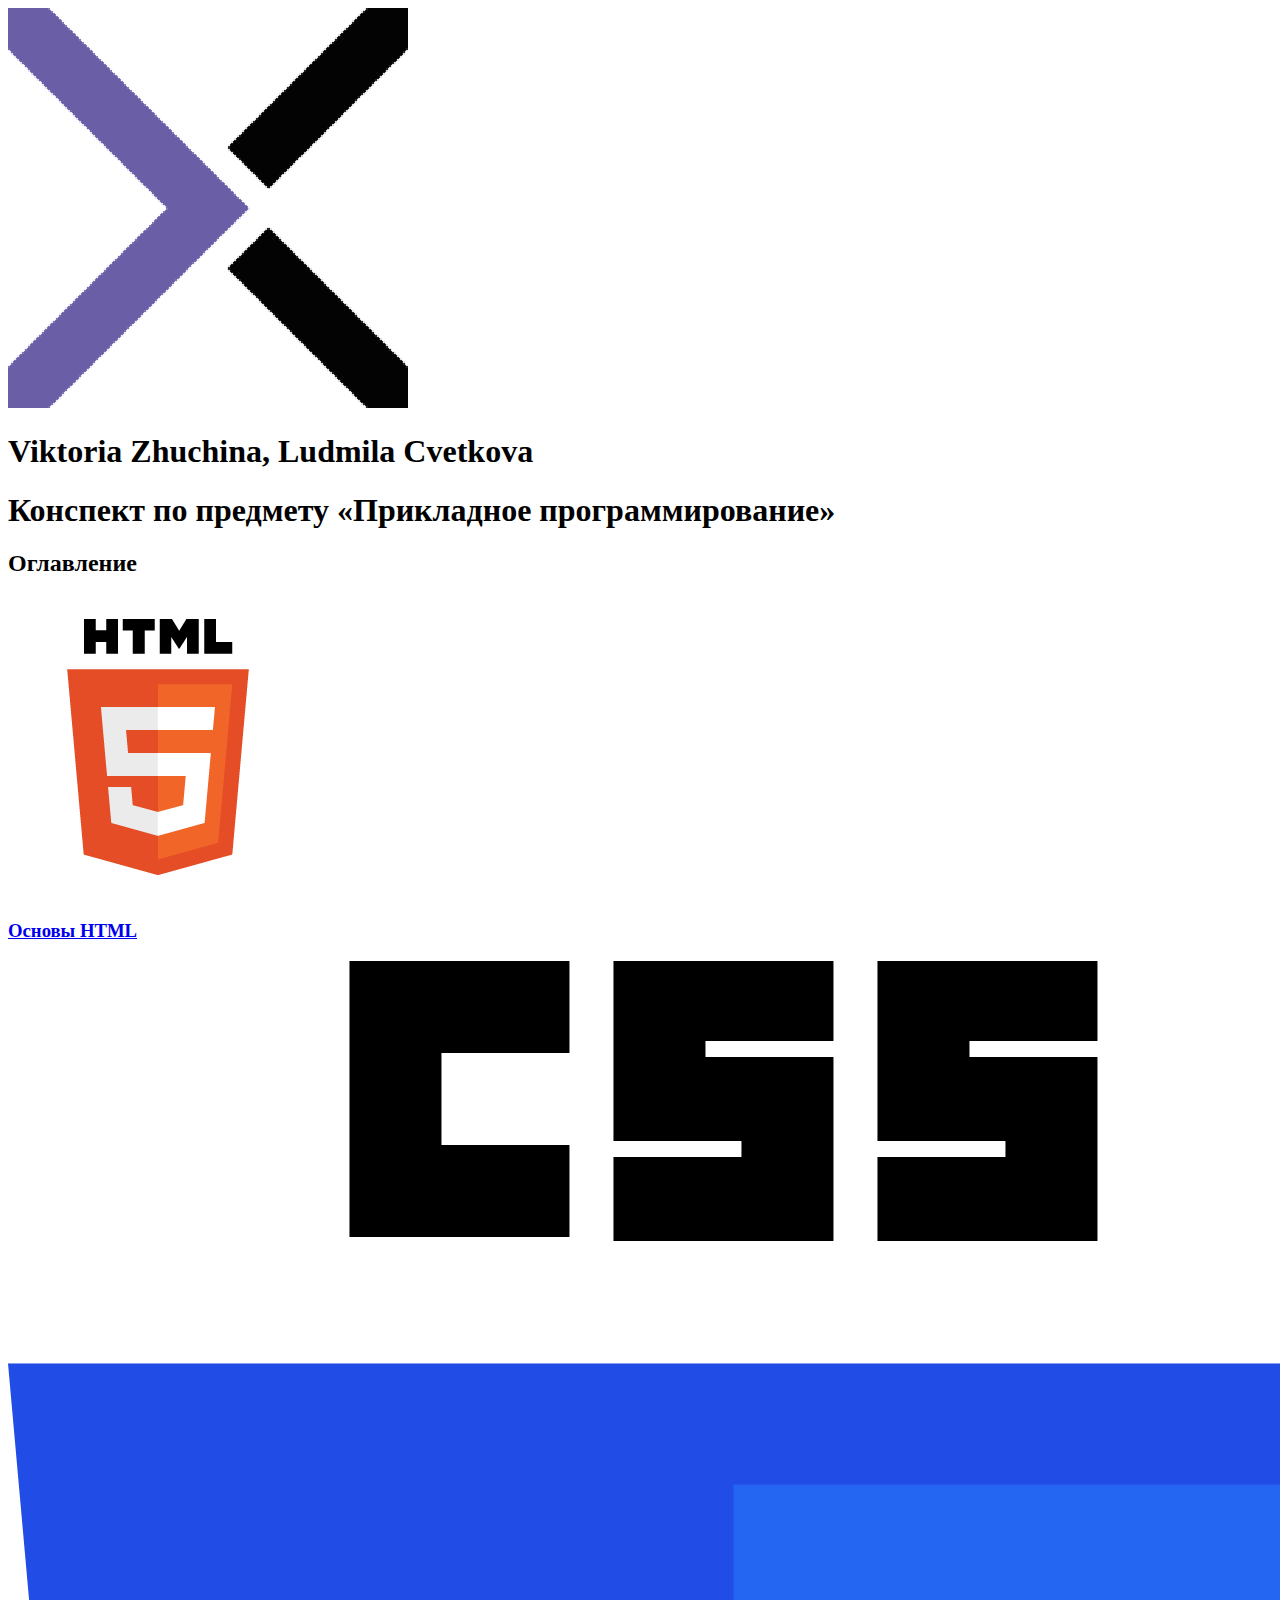
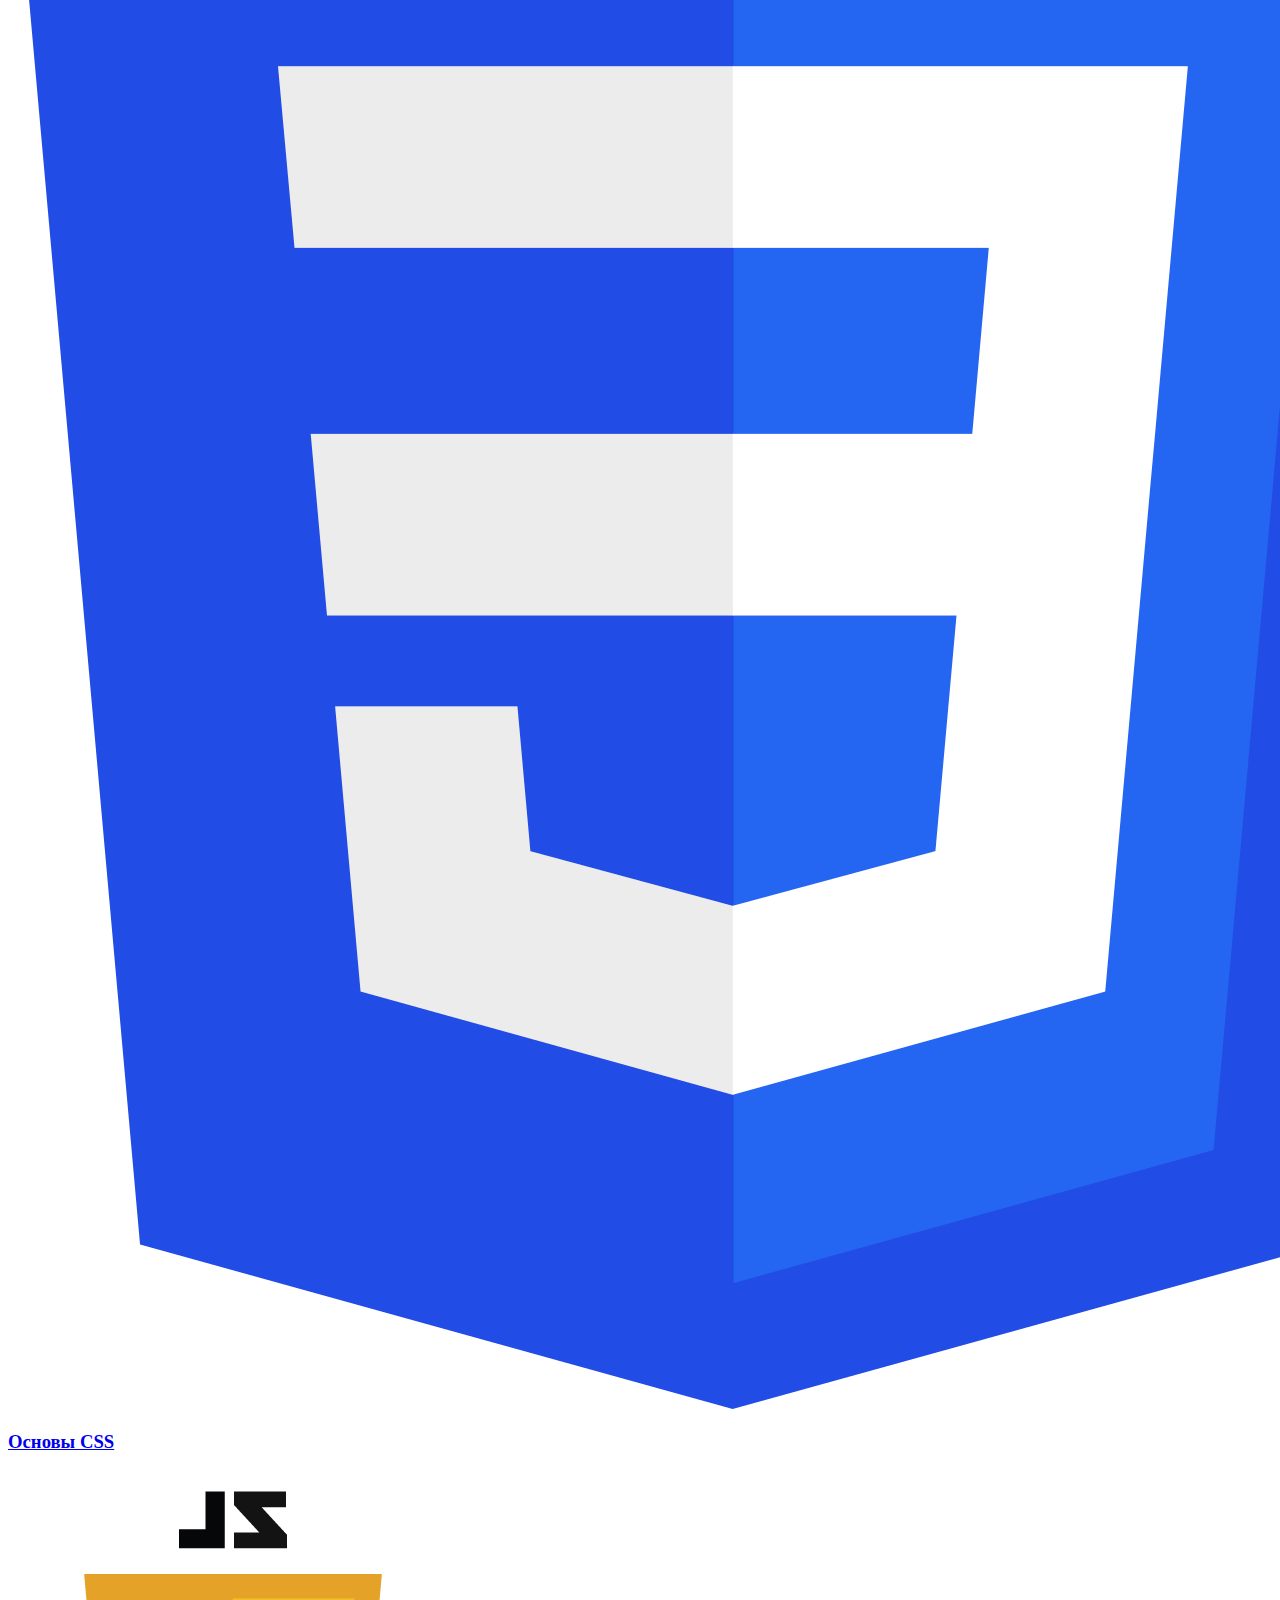
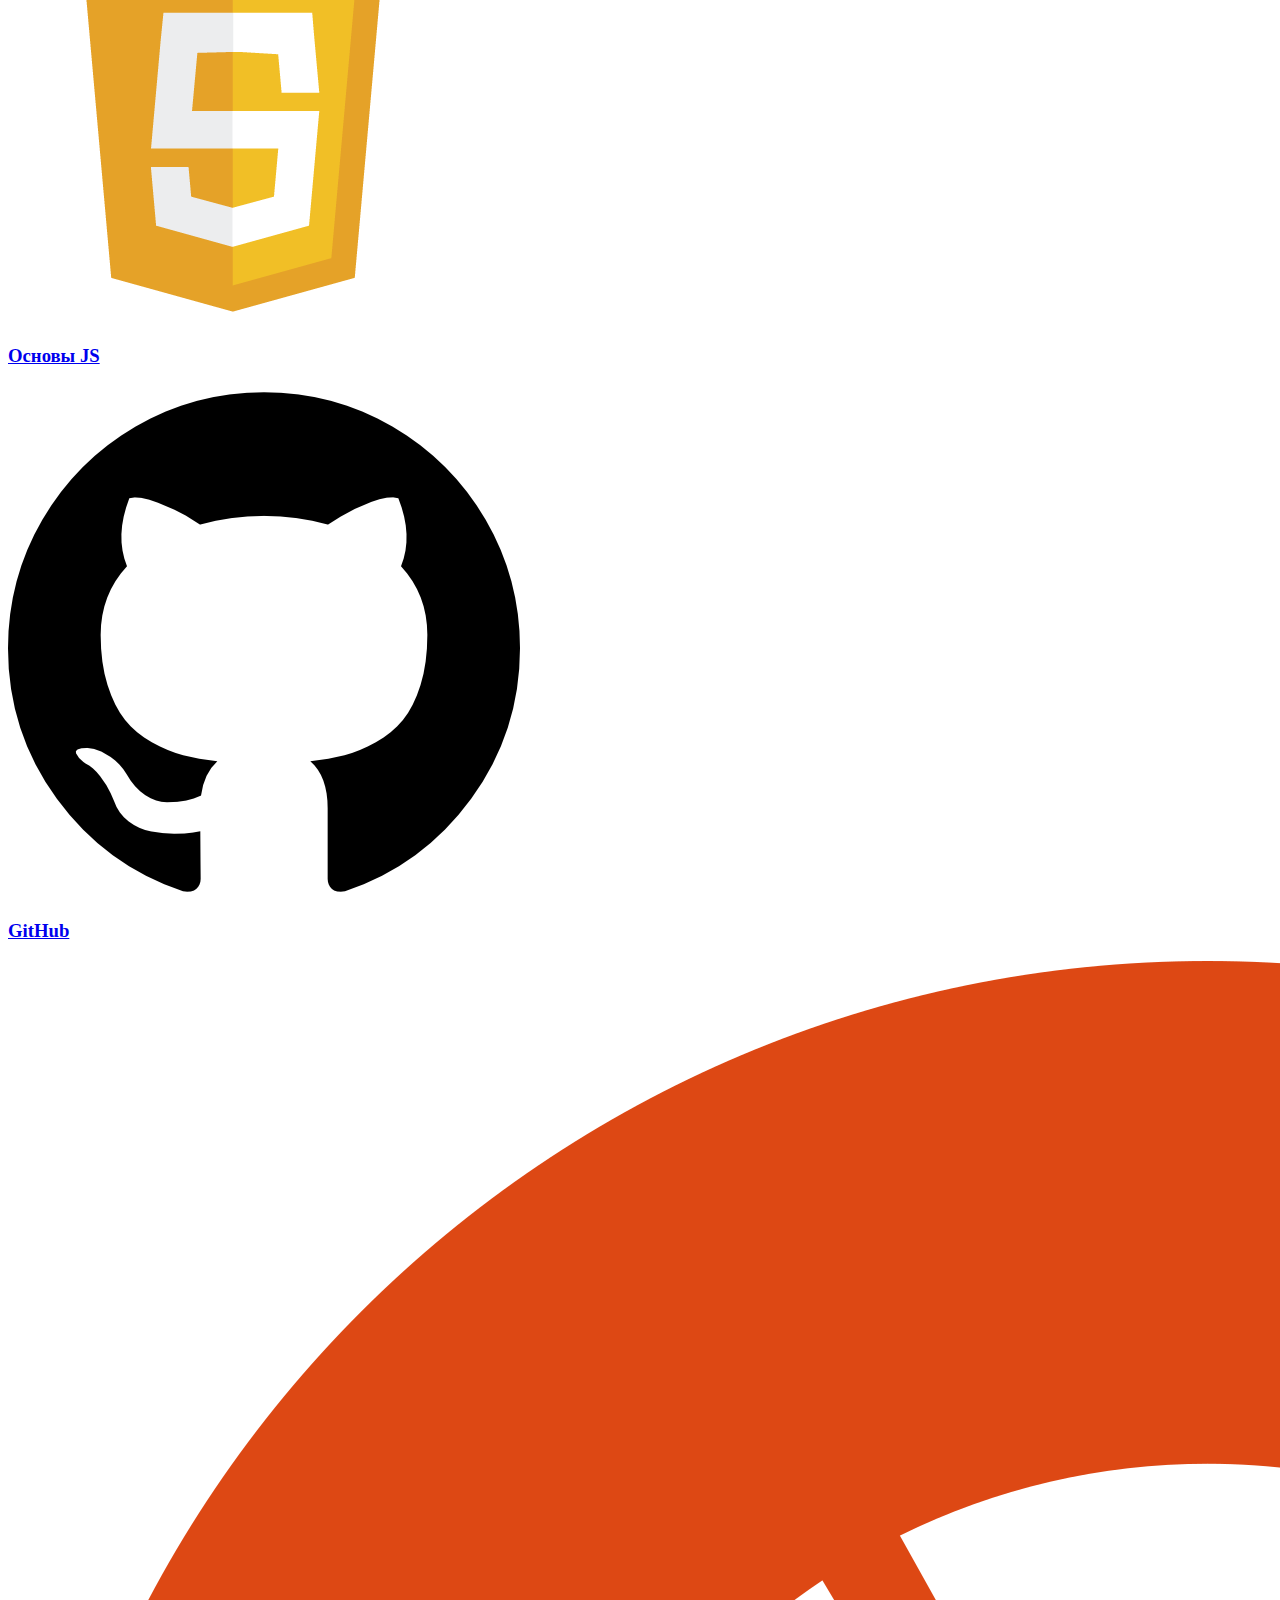
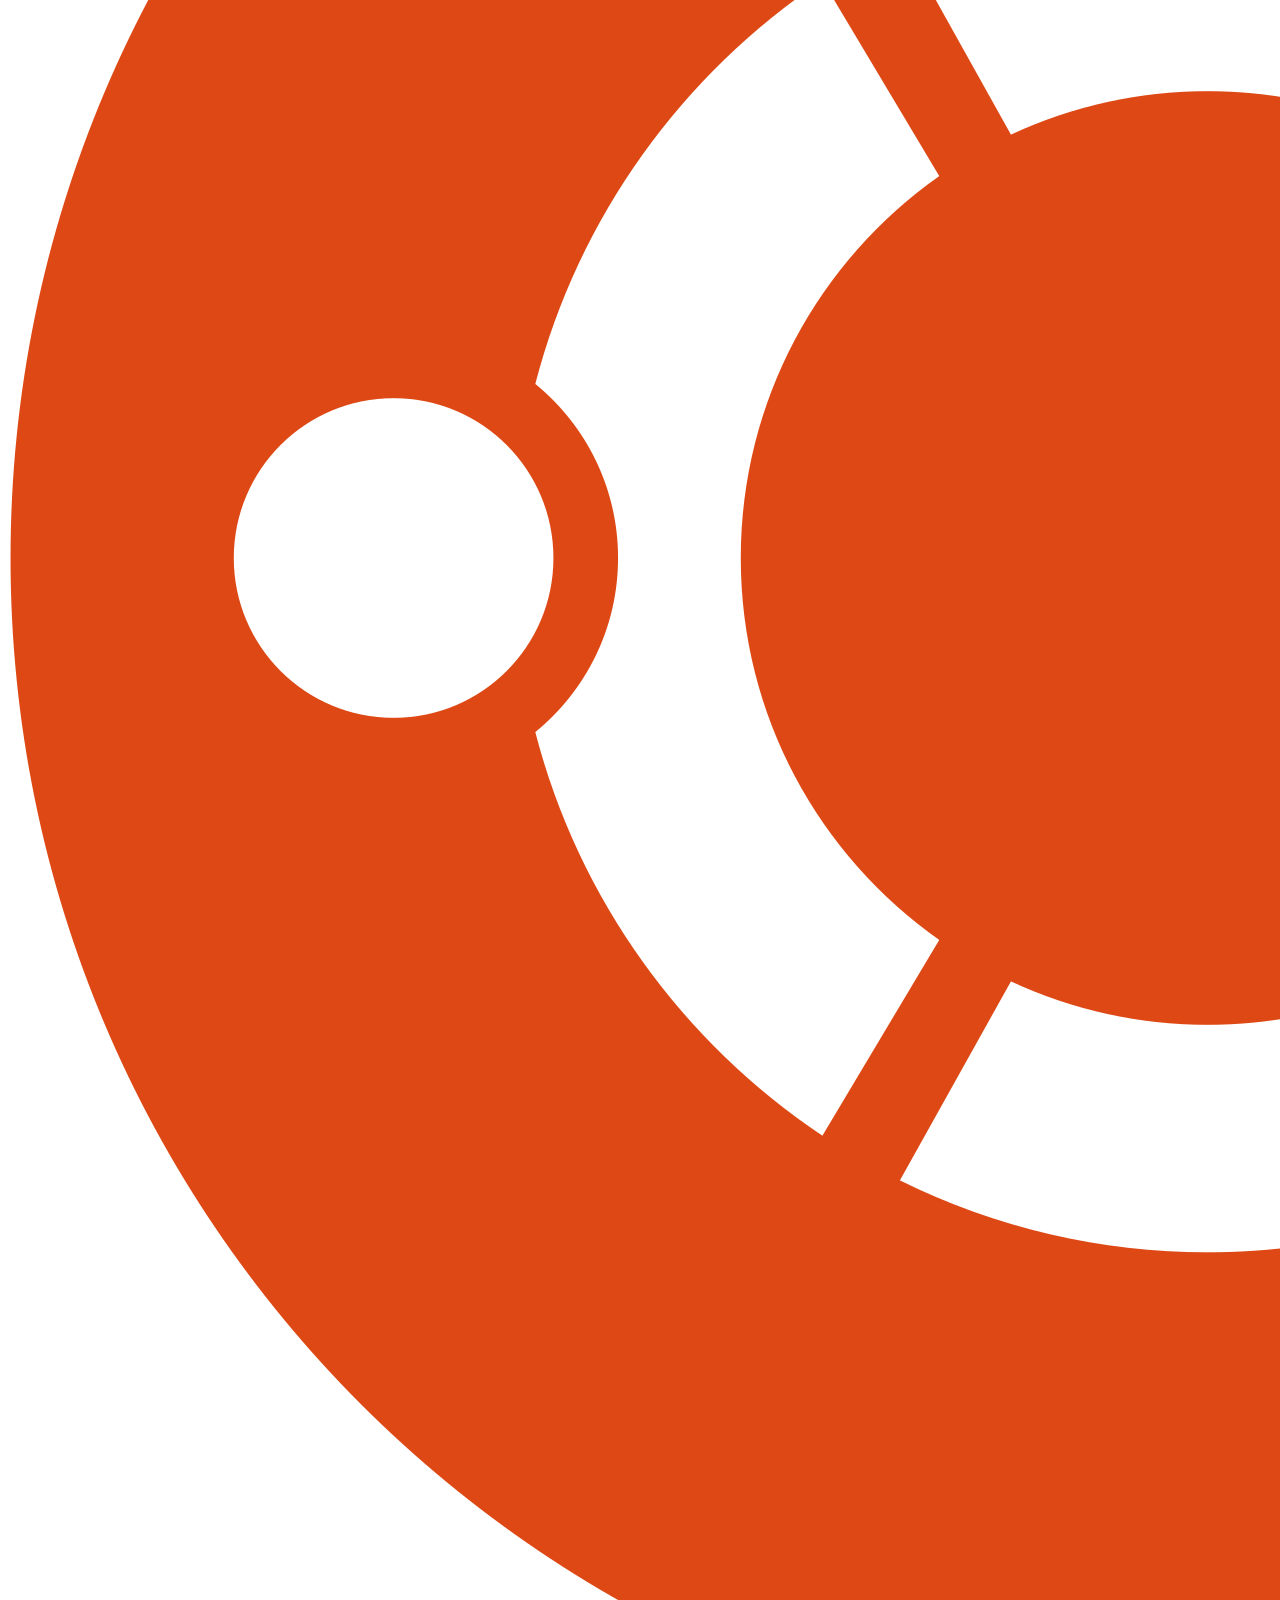
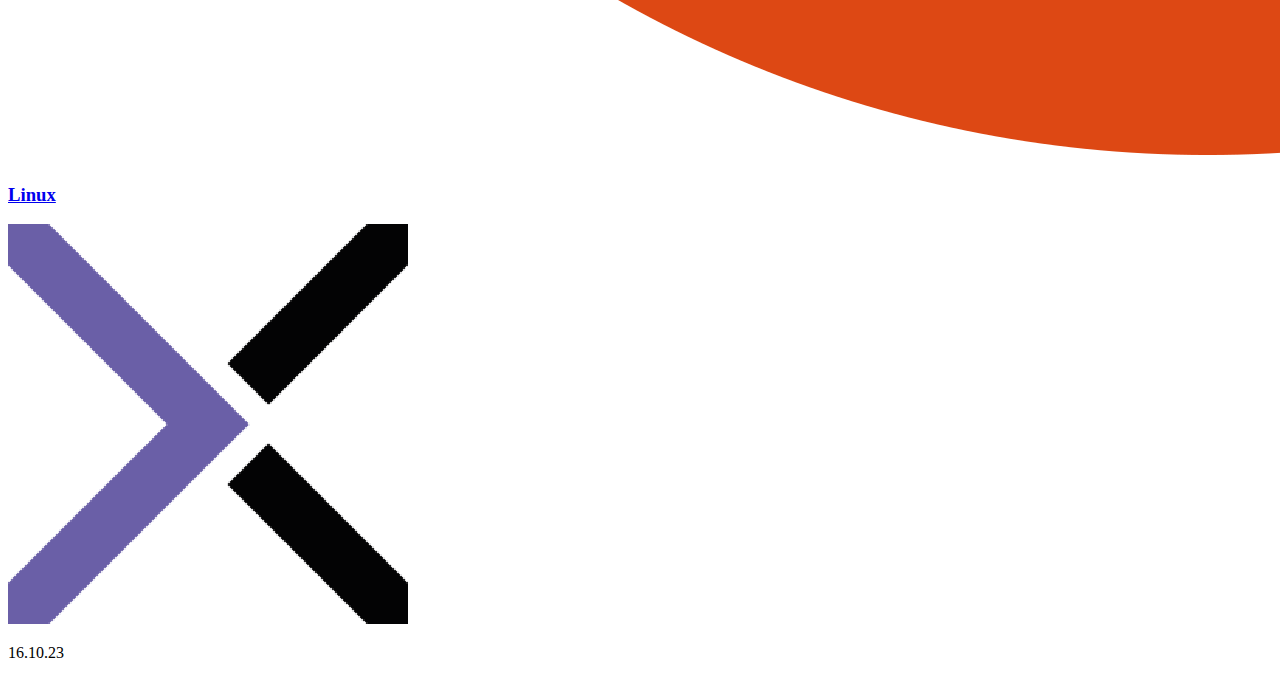
==== index.html @ 78307f09 "html css added" ====
<!DOCTYPE html>
<html lang="ru">
<head>
    <meta charset="UTF-8">
    <meta name="viewport" content="width=device-width, initial-scale=1.0">
    <title>Contents</title>
    <link rel="stylesheet" href="main-style.css">
</head>

<body>
    <header>
    <img src="images/logo.png" alt="Логотип хекслета" class="logoHexlet">
    <h1 class="header-elem">
      Viktoria Zhuchina, Ludmila Cvetkova</h1>
</header>
    <h1 class="header-elem">
      Конспект по предмету «Прикладное программирование»
    </h1>
    <h2 class="header-elem">
      Оглавление
    </h2>

<div class="parent">

   <div class="infoblock">
      <img class="htmllogo" src="images/html-logo.png" alt="Логотип HTML" >
      <h3><a href="base-github.html">
        Основы HTML
      </a></h3>
   </div>

   <div class="infoblock">
      <img class="csslogo" src="images/css-logo.png" alt="Логотип CSS">
      <h3><a href="base-github.html">
        Основы CSS
      </a></h3>
   </div>

   <div class="infoblock">
      <img class="jslogo" src="images/js-logo.png" alt="Логотип JS">
      <h3><a href="base-github.html">
        Основы JS
      </a></h3>
   </div>

   <div class="infoblock">
      <img class="githublogo" src="images/github-logo.png" alt="Логотип GitHub">
      <h3><a href="base-github.html">
        GitHub
      </a></h3>
   </div>

   <div class="infoblock">
      <img class="linuxlogo" src="images/ubuntu-logo.png" alt="Логотип Lunux">
      <h3><a href="base-github.html">
        Linux
      </a></h3>
   </div>
</div>
</body>

<footer class="footer">
    <a href="https://ru.hexlet.io/"><img class="imgfooter" src="images/logo.png" alt=""></a>
    <p>16.10.23</p>
</footer>

</html>
</body>
</html>
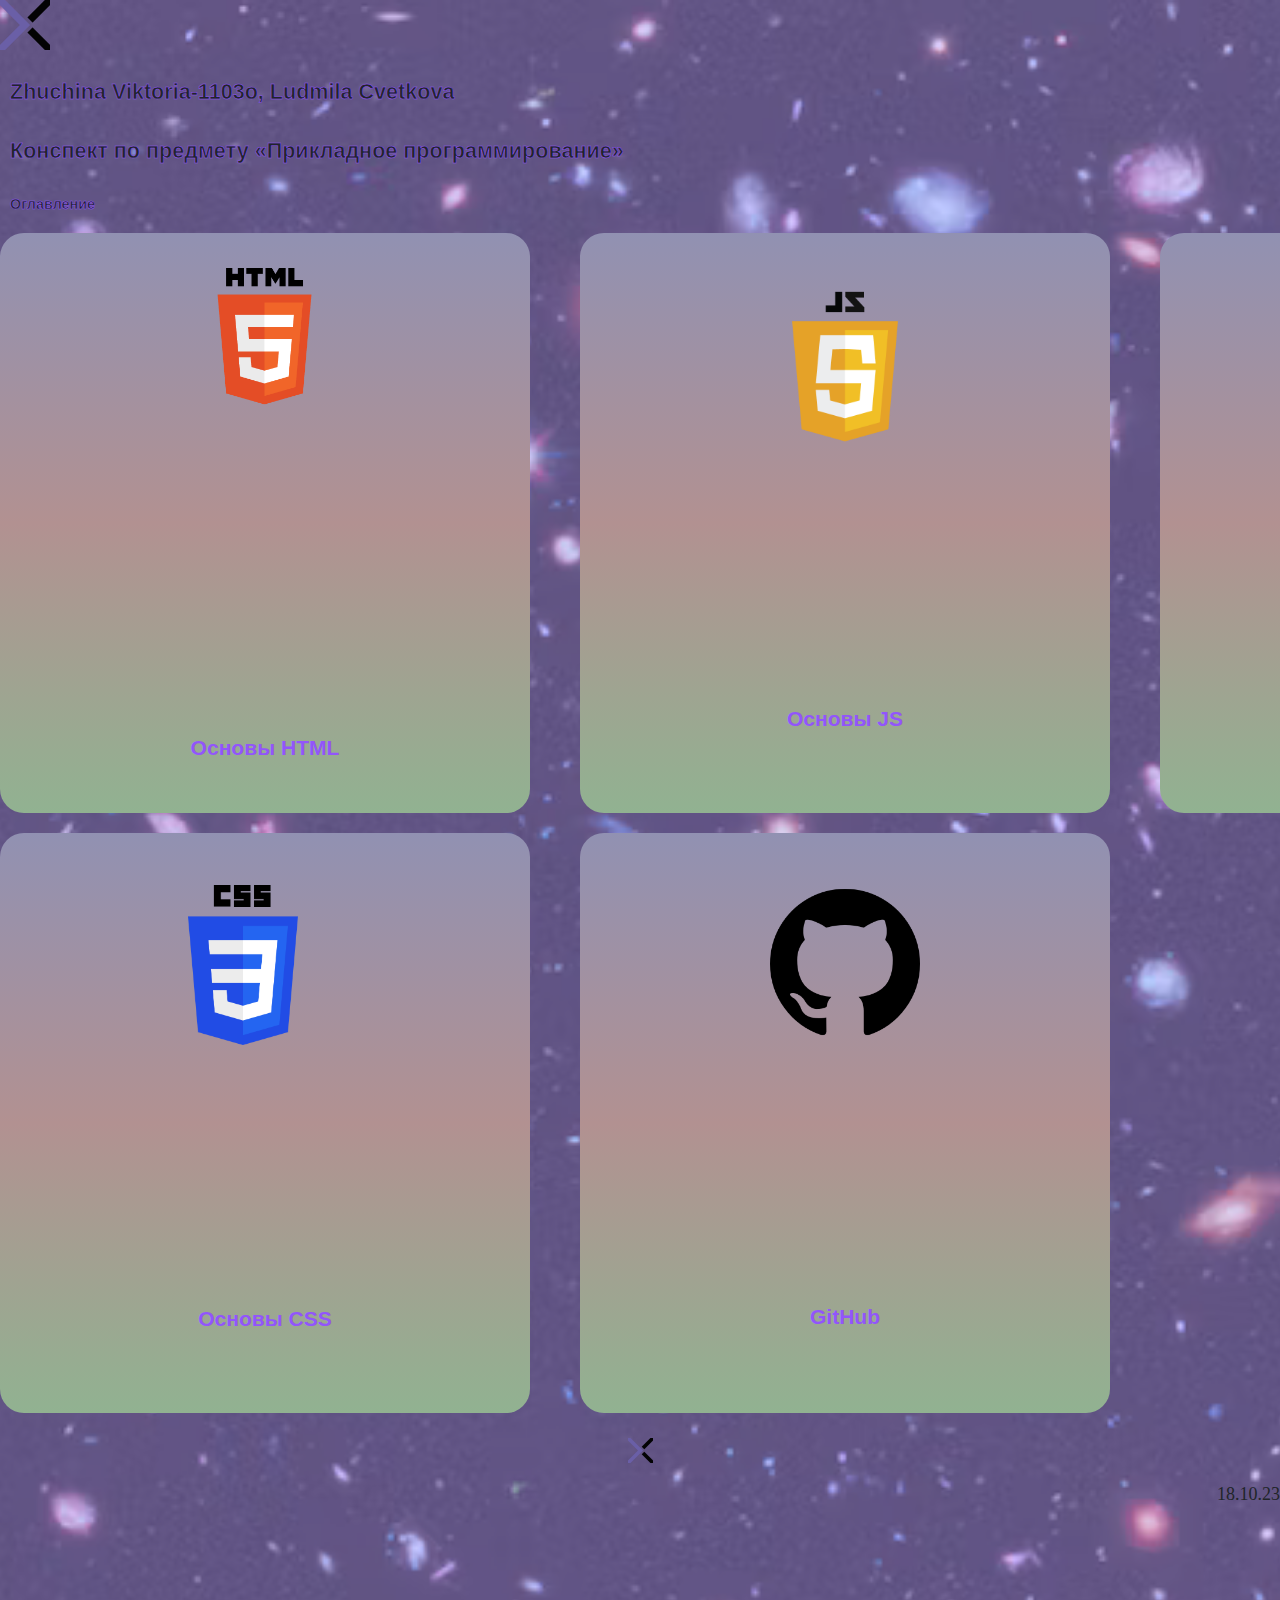
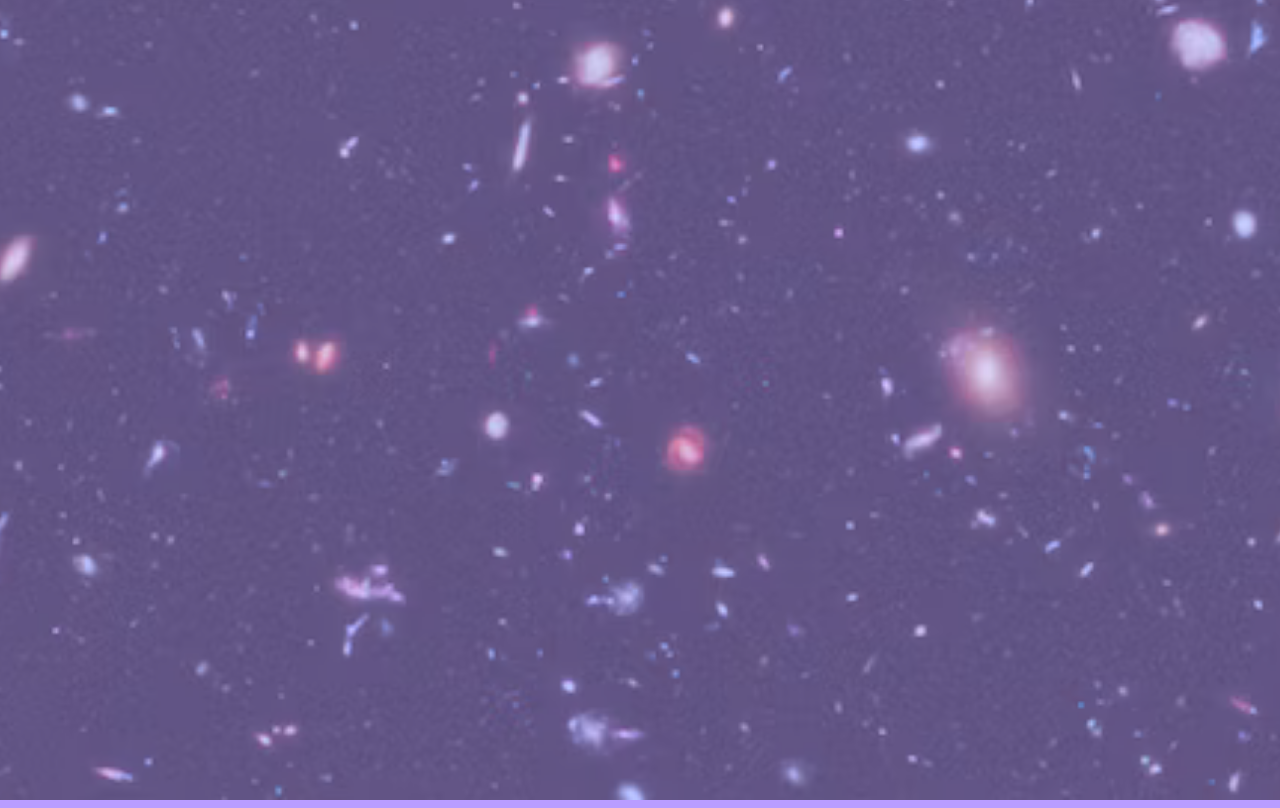
==== commit 2f3ba227: "task2 task3 completed" ====
--- a/index.html
+++ b/index.html
@@ -4,66 +4,56 @@
     <meta charset="UTF-8">
     <meta name="viewport" content="width=device-width, initial-scale=1.0">
     <title>Contents</title>
-    <link rel="stylesheet" href="main-style.css">
+    <link rel="stylesheet" href="cssstyles/main-style.css">
 </head>
 
 <body>
+  
+<div class="backroundimg"><img src="images/hubbledeepfield.png" alt="hubble deep field"></div>
+
     <header>
-    <img src="images/logo.png" alt="Логотип хекслета" class="logoHexlet">
-    <h1 class="header-elem">
-      Viktoria Zhuchina, Ludmila Cvetkova</h1>
+    <img src="images/logo.png" alt="лого хекслеь" class="logoHexlet">
+    <h1> Zhuchina Viktoria-1103o, Ludmila Cvetkova</h1>
+    <h1>Конспект по предмету «Прикладное программирование»</h1>
+    <h2>Оглавление</h2>
 </header>
-    <h1 class="header-elem">
-      Конспект по предмету «Прикладное программирование»
-    </h1>
-    <h2 class="header-elem">
-      Оглавление
-    </h2>
+   
 
 <div class="parent">
 
    <div class="infoblock">
-      <img class="htmllogo" src="images/html-logo.png" alt="Логотип HTML" >
-      <h3><a href="base-github.html">
-        Основы HTML
-      </a></h3>
+      <div class="secret">
+         <img class="html" src="images/html-logo.png" alt="logo HTML" >
+         <img src="images/секрет.png" class="onhover" alt="secret">
+         <h3><a href="#">Основы HTML</a></h3>
+      </div>
    </div>
 
    <div class="infoblock">
-      <img class="csslogo" src="images/css-logo.png" alt="Логотип CSS">
-      <h3><a href="base-github.html">
-        Основы CSS
-      </a></h3>
+      <img class="css" src="images/css-logo.png" alt="logo CSS">
+      <h3><a href="#">Основы CSS</a></h3>
    </div>
 
    <div class="infoblock">
-      <img class="jslogo" src="images/js-logo.png" alt="Логотип JS">
-      <h3><a href="base-github.html">
-        Основы JS
-      </a></h3>
+      <img class="js" src="images/js-logo.png" alt="logo JS">
+      <h3><a href="#">Основы JS</a></h3>
    </div>
 
    <div class="infoblock">
-      <img class="githublogo" src="images/github-logo.png" alt="Логотип GitHub">
-      <h3><a href="base-github.html">
-        GitHub
-      </a></h3>
+      <img class="github" src="images/github-logo.png" alt="logo GitHub">
+      <h3><a href="base-github.html">GitHub</a></h3>
    </div>
 
    <div class="infoblock">
-      <img class="linuxlogo" src="images/ubuntu-logo.png" alt="Логотип Lunux">
-      <h3><a href="base-github.html">
-        Linux
-      </a></h3>
+      <img class="ubuntu" src="images/ubuntu-logo.png" alt="logo Lunux">
+      <h3><a href="#">Linux</a></h3>
    </div>
 </div>
 </body>
 
 <footer class="footer">
-    <a href="https://ru.hexlet.io/"><img class="imgfooter" src="images/logo.png" alt=""></a>
-    <p>16.10.23</p>
+    <a href="https://ru.hexlet.io/"><img src="images/logo.png" alt=""></a>
+    <p>18.10.23</p>
 </footer>
 
-</html>
-</body>
 </html>--- a/cssstyles/main-style.css
+++ b/cssstyles/main-style.css
@@ -0,0 +1,216 @@
+@font-face {
+  font-family:'roboto';
+  src: url("../fonts/Roboto-Regular.ttf");
+}
+
+@font-face {
+  font-family: 'montserrat';
+  src: url("../fonts/Montserrat-Regular.ttf");
+}
+
+@font-face {
+  font-family: 'robotomono';
+  src: url("../fonts/RobotoMono-Regular.ttf");
+}
+
+@font-face {
+  font-family:'sfmono' ;
+  src: url("../fonts/SFMono-Regular.otf");
+}
+
+.logoHexlet {
+width: 50px;
+height: 50px;
+}
+
+.logoHexlet:hover {
+  transform: rotate(4turn);
+  transition: 0.8s;
+}
+
+header {
+  font-family:"roboto", sans-serif;
+  font-size: 0.8em;
+  align-items: left;
+  text-align: left;
+}
+
+body {
+  margin: 0;
+  font-size: 18px;
+  font-weight: 400;
+  line-height: 1.5;
+  color: #212529;
+  text-align: center;
+  background-color: rgba(72, 0, 255, 0.384);
+}
+
+.backroundimg {
+  height: 150rem;
+  width: 150rem;
+  z-index: -100;
+  position: absolute;
+}
+
+.backroundimg  img {
+  width: inherit;
+  height: inherit;
+  opacity: 0.5;
+  object-fit: cover;
+}
+
+h1, h2, h3 {
+font-family: 'montserrat', sans-serif;
+padding: 6px 10px;
+}
+
+h1 {
+font-size: 1.5em;
+}
+
+.images {
+  height: 20%;
+}
+
+h3 {
+  text-align: center;
+  margin-top: 150px;
+}
+
+h2 {
+  font-size: 1em;
+}
+
+header  h1, h2 {
+ text-align: left;
+ -webkit-text-stroke: #9255fb 0.5px;
+}
+
+.html {
+  width: 155px;
+  height: 160px;
+  display: block;
+  margin: auto;
+  transition: opacity 0.1s;
+}
+
+.secret img.onhover {
+  width: 155px;
+  height: 160px;
+  margin: auto;
+  opacity: 0;
+  display: block;
+  transition: opacity 0.2s;
+}
+
+.secret:hover img.onhover {
+  transform: rotate(1000turn);
+  transition: 0.8s;
+  opacity: 1;
+}
+
+.html:hover {
+  opacity: 0;
+  z-index: -100;
+} 
+
+.css {
+  width: 110px;
+  height: 160px;
+  display: flex;
+}
+
+.css:hover {
+  transform: rotate(1turn);
+  transition: 0.8s;
+}
+
+.js {
+  width: 160px;
+  height: 160px;
+  display: flex;
+}
+
+.js:hover {
+  transform: rotate(1turn);
+  transition: 0.8s;
+}
+
+.github {
+  width: 150px;
+  height: 150px;
+  display: flex;
+}
+
+.github:hover {
+  transform: rotate(1turn);
+  transition: 0.8s;
+}
+
+.ubuntu {
+  width: 150px;
+  height: 150px;
+  display: flex;
+}
+
+.ubuntu:hover {
+  transform: rotate(1turn);
+  transition: 0.8s;
+}
+
+.footer {
+  text-align: right;
+  margin-top: 25px;
+}
+
+
+footer  img {
+  width: 25px;
+  height: 25px;
+  display: block;
+  margin-left: auto;
+  margin-right: auto; 
+}
+
+
+.parent {
+  column-count: 3;
+  width: 1640px;
+  height: 1180px;
+  column-gap: 100px;
+  text-align: center;
+}
+
+.infoblock {
+  background: linear-gradient(#9191b2, #b29191, #91b291);
+  break-inside: avoid;
+  font-family: 'montserrat', sans-serif;
+  font-size: 1em;
+  width: 530px;
+  height: 580px;
+  border-radius: 24px;
+  margin-bottom: 20px;
+  display: grid;
+  align-items: center;
+  justify-content: center;
+  transition: box-shadow 0.1s;
+}
+
+.infoblock:hover {
+  box-shadow: 8px 10px 5px 2px rgba(72, 0, 255, 0.405);
+  background: linear-gradient(#7e7ea4, #725190, #342d69);
+}
+
+a {
+  text-decoration: none;
+  color: #9255fb;
+  transition: color 0.1s;
+}
+
+a:hover {
+  color: #5581fb;
+}
+
+a:active {
+  color: #a92fa9;
+}